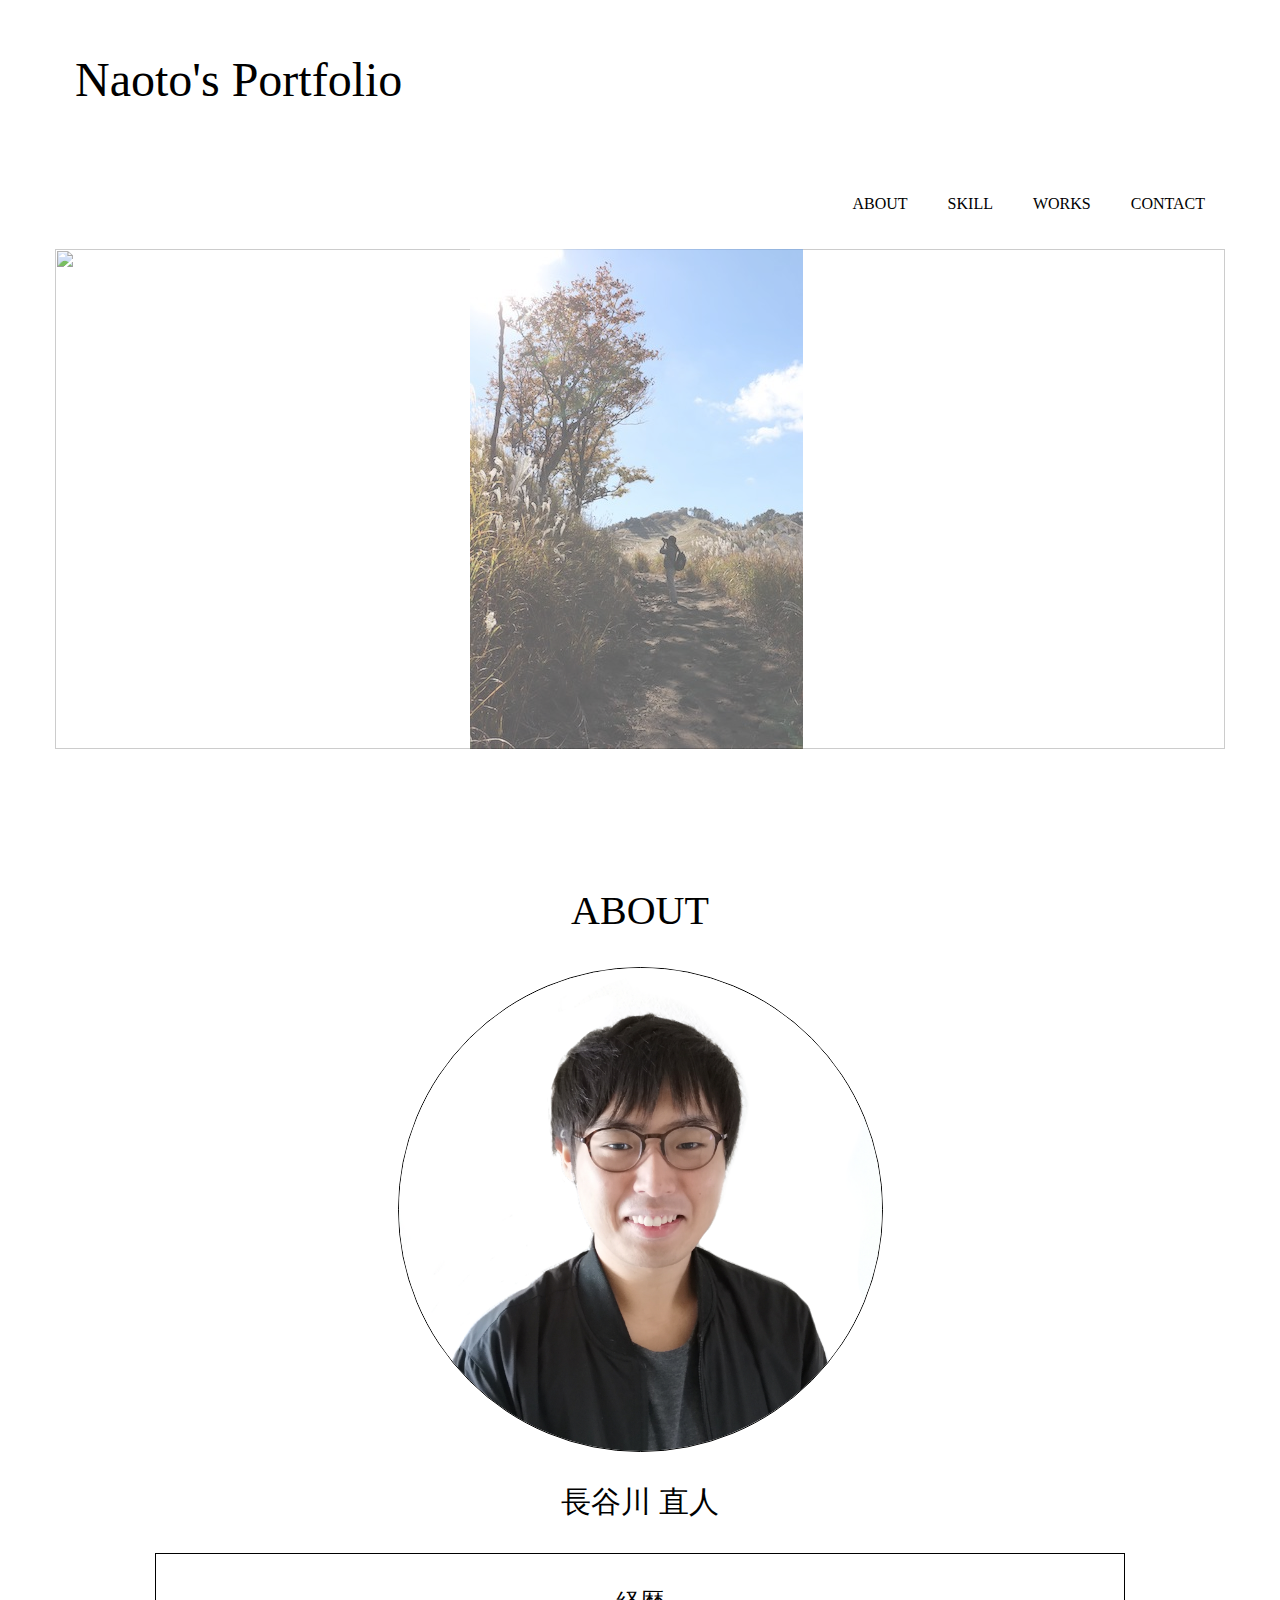
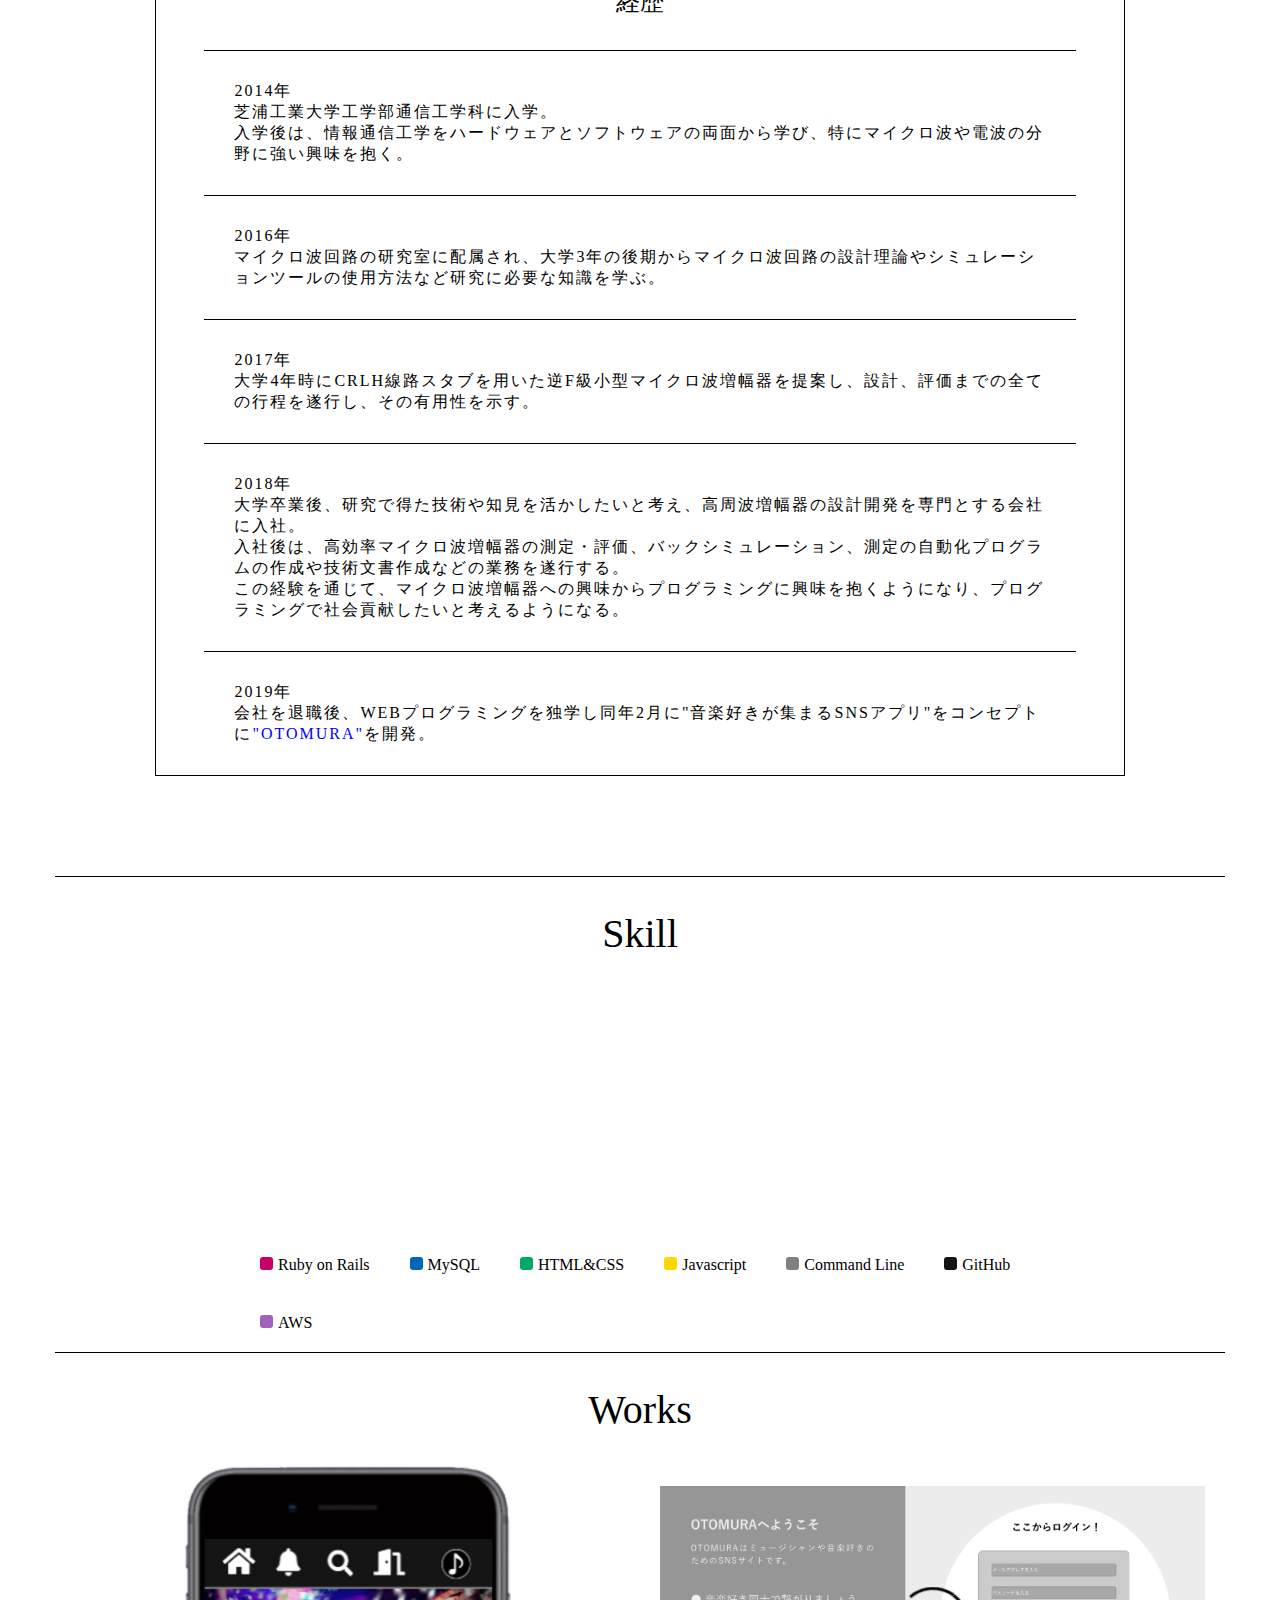
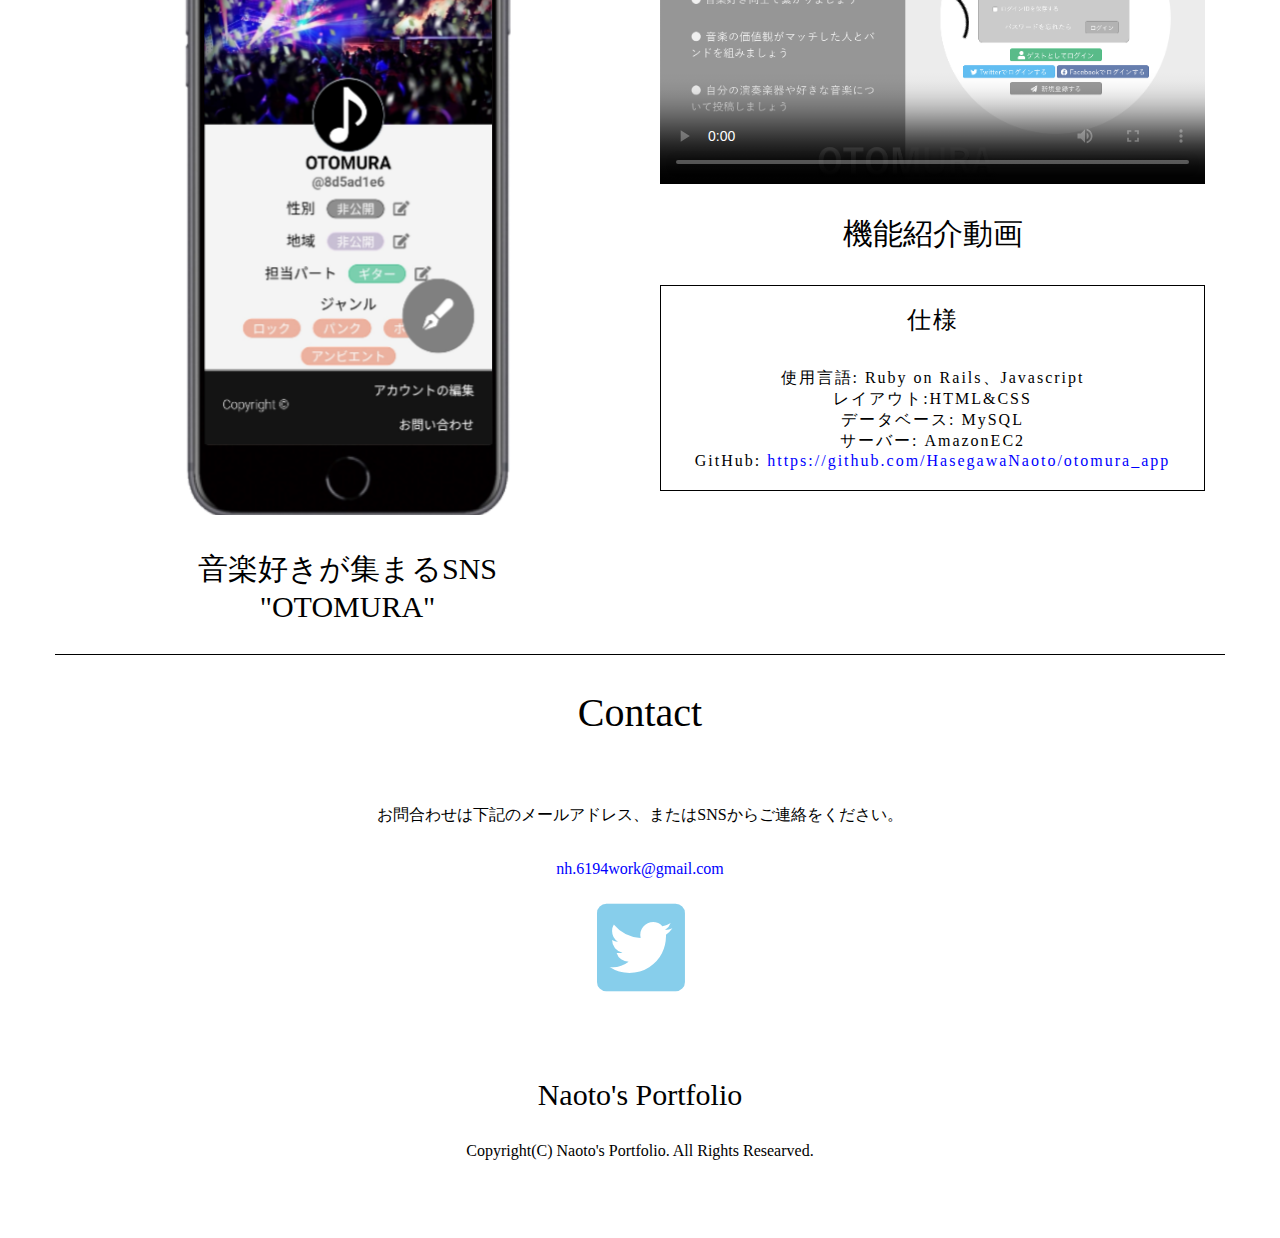
==== naotos_portfolio/index.html @ 2931c3e9 "My Portfolio Create" ====
<!DOCTYPE html>
<html>
<head>
  <title>Naoto's Portfolio</title>
  <meta name="viewport" content="width=device-width,initial-scale=1.0">
  <link href="https://use.fontawesome.com/releases/v5.6.1/css/all.css" rel="stylesheet">
  <script src="https://cdnjs.cloudflare.com/ajax/libs/Chart.js/1.0.2/Chart.min.js"></script>
  <script src="https://code.jquery.com/jquery-3.3.1.min.js"></script>
  <script type="text/javascript" src="js/script.js"></script>
  <link rel="stylesheet" type="text/css" href="css/index.css">
</head>

<body>
  <header>
    <div class="header-logo"><h1>Naoto's Portfolio</h1></div>
    <ul class="header-menu-container">
      <li class="menu"><a class="menu-btn" href="#about-id">ABOUT</a></li>
      <li class="menu"><a class="menu-btn" href="#skill-id">SKILL</a></li>
      <li class="menu"><a class="menu-btn" href="#works-id">WORKS</a></li>
      <li class="menu"><a class="menu-btn" href="#contact-id">CONTACT</a></li>
    </ul>
  </header>

  <div class="header-image-container-2"><img src="img/header2.jpg">
    <div class="header-image-container-1"><img src="img/header1.jpg"></div>
  </div>

  <div id="about-id" class="about">
    <h2>ABOUT</h2>
    <img class="image" src="img/own.png">
    <h3>長谷川 直人</h3>
    <div class="introduction"><h4>経歴</h4>
      <ul class="history-list-container">
        <li class="history">2014年<br>芝浦工業大学工学部通信工学科に入学。<br>入学後は、情報通信工学をハードウェアとソフトウェアの両面から学び、特にマイクロ波や電波の分野に強い興味を抱く。</li>
        <li class="history">2016年<br>マイクロ波回路の研究室に配属され、大学3年の後期からマイクロ波回路の設計理論やシミュレーションツールの使用方法など研究に必要な知識を学ぶ。</li>
        <li class="history">2017年<br>大学4年時にCRLH線路スタブを用いた逆F級小型マイクロ波増幅器を提案し、設計、評価までの全ての行程を遂行し、その有用性を示す。</li>
        <li class="history">2018年<br>大学卒業後、研究で得た技術や知見を活かしたいと考え、高周波増幅器の設計開発を専門とする会社に入社。<br>入社後は、高効率マイクロ波増幅器の測定・評価、バックシミュレーション、測定の自動化プログラムの作成や技術文書作成などの業務を遂行する。<br>この経験を通じて、マイクロ波増幅器への興味からプログラミングに興味を抱くようになり、プログラミングで社会貢献したいと考えるようになる。</li>
        <li class="history">2019年<br>会社を退職後、WEBプログラミングを独学し同年2月に"音楽好きが集まるSNSアプリ"をコンセプトに<a href="https://www.oto-mura.com" class="otomura-link">"OTOMURA"</a>を開発。</li>
      </div>
    </div>

    <div id="skill-id" class="skill"><h2>Skill</h2>
      <div class="skill-container">
        <div class="chart-container">
          <canvas id="doughnut-chart" height="452" width="604" style="width: 302px; height: 226px;"></canvas>
        </div>

        <div class="chart-legend-container">
          <ul class="chart-list-container">
            <li class="legend ruby">Ruby on Rails</li>
            <li class="legend mysql">MySQL</li>
            <li class="legend htmlcss">HTML&CSS</li>
            <li class="legend javascript">Javascript</li>
            <li class="legend commandline">Command Line</li>
            <li class="legend github">GitHub</li>
            <li class="legend aws">AWS</li>
          </ul>
        </div>
      </div>
    </div>

    <div id="works-id" class="works"><h2>Works</h2>
      <div class="works-image-container">
        <a class="sm-image-container" href="https://www.oto-mura.com">
          <img src="img/sm.png">
        </a>
        <h3>音楽好きが集まるSNS<br>"OTOMURA"</h3>
      </div>

      <div class="about-application-movie"><video style="cursor:pointer; outline:none; margin:0 auto; display:block;" width="100%" height="100%" poster="img/samnail.png" src="movie/app-introduction.mp4" controls></video>
        <h3>機能紹介動画</h3>

        <div class="about-function">
          <h4>仕様</h4>
          使用言語: Ruby on Rails、Javascript<br>レイアウト:HTML&CSS<br>データベース: MySQL<br>サーバー: AmazonEC2<br>GitHub: <a class="github-link" href="https://github.com/HasegawaNaoto/otomura_app">https://github.com/HasegawaNaoto/otomura_app</a>
        </div>
      </div>
    </div>

    <div class="contact"><h2>Contact</h2>
      <div class="contact-body">
        <p>お問合わせは下記のメールアドレス、またはSNSからご連絡をください。</p><br>
        <a class="email" href="mailto:nh.6194work@gmail.com">nh.6194work@gmail.com</a>
        <a class="twitter-icon" href="https://twitter.com/Naoto10116582"><i class="fab fa-twitter-square"></i></a>
      </div>
    </div>

    <footer>
      <h3>Naoto's Portfolio</h3>
      <div>Copyright(C) Naoto's Portfolio. All Rights Researved.</div>
    </footer>
</body>
</html>
---- naotos_portfolio/css/index.css ----
html{
  font-family:'BatangChe';
  color: -internal-root-color;
}

* {
  box-sizing: border-box;
}

body{
  margin:0 auto;
  max-width:1170px;
}

/* header */

.header-image-container-1{
  position:absolute;
  top:0px;
   left:calc((100% - 340px)/2);
  max-width:400px;
  z-index:10;
  opacity:0.8;
  clear:both;
}

.header-image-container-2{
  position:relative;
  clear:both;
  width:100%;

}

.header-image-container-2 img{
  width:100%;
  height:500px;
  opacity:0.8;
}

h1,h2,h3,h4{
  font-weight:100;
}

h1{
  font-size:48px;
}

h2{
  font-weight:100;
  font-size:40px;
}

h3{
  font-weight:100;
  font-size:30px;
}

h4{
  font-weight:100;
  font-size:24px;
}

a{
  color:black;
  text-decoration:none;
  display:block;
}

.header-logo{
  padding:20px;
}

.header-menu-container{
  display:block;
  display: flex;
  justify-content:flex-end;
  align-items: center;
}

.menu{
  padding:20px;
}

.menu:hover{
  border-bottom:black 1px solid;
}

@media(max-width:750px){
  .header-logo{
    text-align:center;
  }

  .header-menu-container{
    display:block;
    width:100%;
    background:white;
    padding:0px;
    margin:0px;
    z-index:100;
  }

  .menu{
    display:block;
    float:left;
    width:50%;
    border:solid 1px rgba(148,148,148,0.8);
    text-align:center;
  }

  .menu:hover{
    border:solid 1px rgba(148,148,148,0.8);
  }

  .menu a:hover{
    color:rgba(148,148,148,0.8);
  }

  .header-image-container-1{
    width:100%;
    max-width:initial;
    left:0;
  }
}
/* header */


/* about */
.about{
  padding:100px;
}

.about h2{
  text-align:center;
}

.about h3{
  text-align:center;
}

.about h4{
  text-align:center;
}

.image{
  width:50%;
  /* width:400px; */
  border:solid 1px black;
  border-radius:100%;
  display:block;
  margin:0 auto;
}

.introduction{
  width:100%;
  /* width:700px; */

  margin:0 auto;
  /* padding:30px; */
  text-align:justify-all;
  border:solid 1px black;
}

.history-list-container{
  width:90%;
  margin:0 auto;
  padding-left: 0px;
}

.history{
  width:100%;
  padding:30px;
  border-top:solid 1px black;
  margin:0 auto;
  letter-spacing: 2px;
}

.otomura-link{
  width:265px;
  color:blue;
  display:inline;
}

.otomura-link:link{
  width:265px;
  color:blue;
}

.otomura-link:visited{
  width:265px;
  color:blue;
}

.otomura-link:hover{
  border-bottom:solid 1px blue;
}

@media(max-width:750px){
  .about{
    padding:0px;
  }

  .introduction{
    border:none;
  }
}

/* about */


/* skill */

.skill{
  border-top:solid 1px black;
  overflow:hidden;
}

.skill h2{
  text-align:center;
}

.chart-container{
  width:50%;
  margin:0 auto;
}

.chart-legend-container{
  width:90%;
  max-width:800px;
  margin:0 auto;
}

.chart-list-container{
  padding-left:0px;
}

@media(max-width:411px){
  li.legend{
    font-size:10px;
  }

  .chart-legend-container{
    width:100%;
  }
}

li{
  list-style-type: none;
}

li.legend{
  padding: 20px;
  float:left;
}

li.legend:before {
  content: "";
  display: inline-block;
  height: 13px;
  width: 13px;
  margin-right: 5px;
  border-radius: 3px;
}

li.ruby:before {
  background: rgba(199,0,103,1);
}

li.mysql:before {
  background:rgba(0,104,183,1);
}

li.htmlcss:before {
  background: rgba(0,169,104,1);
}

li.javascript:before {
  background:rgba(255,215,0,1);
}

li.commandline:before {
  background:rgba(128,128,128,1);
}

li.github:before {
  background:rgba(20,20,20,1);
}

li.aws:before {
  background:rgba(162,96,191,1);
}

/* skill */


/* works */
.works{
  width:100%;
  border-top:solid 1px black;
  overflow:hidden;
}

.works h2{
  text-align:center;
}

.works h3{
  text-align:center;
}

.works h4{
  text-align:center;
}

.works-image-container{
  overflow:hidden;
  float:left;
  width:50%;
  height:73%;
  position: relative;
}

.sm-image-container{
  width:56%;
  margin:0 auto;
  border-radius:50px;
}

.sm-image-container img{
  width:100%;
}

.sm-image-container img:hover{
  opacity:0.8;
}
}

.sm-image-container::before{
  content: "";
  position:absolute;
  border-radius:35px;
  width:52%;
  height:79%;
  top:1%;
  left:24%;
  right:0;
  bottom:0;
  /* background:gray; */
}

.about-application-movie{
  float:left;
  width:50%;
  height:50%;
  padding:20px;
}

.about-function{
  border:solid 1px black;
  padding:20px;
  letter-spacing: 2px;
  text-align:center;
}

.about-function h4{
  margin-top:-2px;
}

.github-link{
  word-wrap: break-word;
  color:blue;
  display:inline;
}

.github-link:link{
  color:blue;
}

.github-link:visited{
  color:blue;
}

.github-link:hover{
  border-bottom:solid 1px blue;
}

@media(max-width:750px){
  .works-image-container{
    overflow:hidden;
    float:none;
    width:100%;
  }

  .about-application-movie{
    float:none;
    width:100%;
  }
}
/* works */


/* contact */
.contact{
  width:100%;
  border-top:solid 1px black;
  overflow:hidden;
}

.contact h2{
  text-align:center;
}

.contact p{
  text-align:center;
}

.contact-body{
  width:80%;
  padding:20px;
  margin:0 auto;
}

.email{
  color:blue;
  text-align:center;
}

.email:link{
  color:blue;
}

.email:visited{
  color:blue;
}

.email:hover{
  opacity:0.8;
}

.twitter-icon{
  cursor:pointer;
  color:skyblue;
  width:87px;
  display: block;
  margin:20px auto;
}

.fab{
  font-size:100px;
}

.fab:hover{
  opacity:0.8;
}

@media(max-width:750px){
  .contact-body{
    width:100%;
  }
}
/* contact */


/* footer */

footer{
  height:200px;
  padding:10px;
  text-align:center;
}

.footer-menu:hover{
  color:rgba(20,20,20,0.8);
}

/* footer */
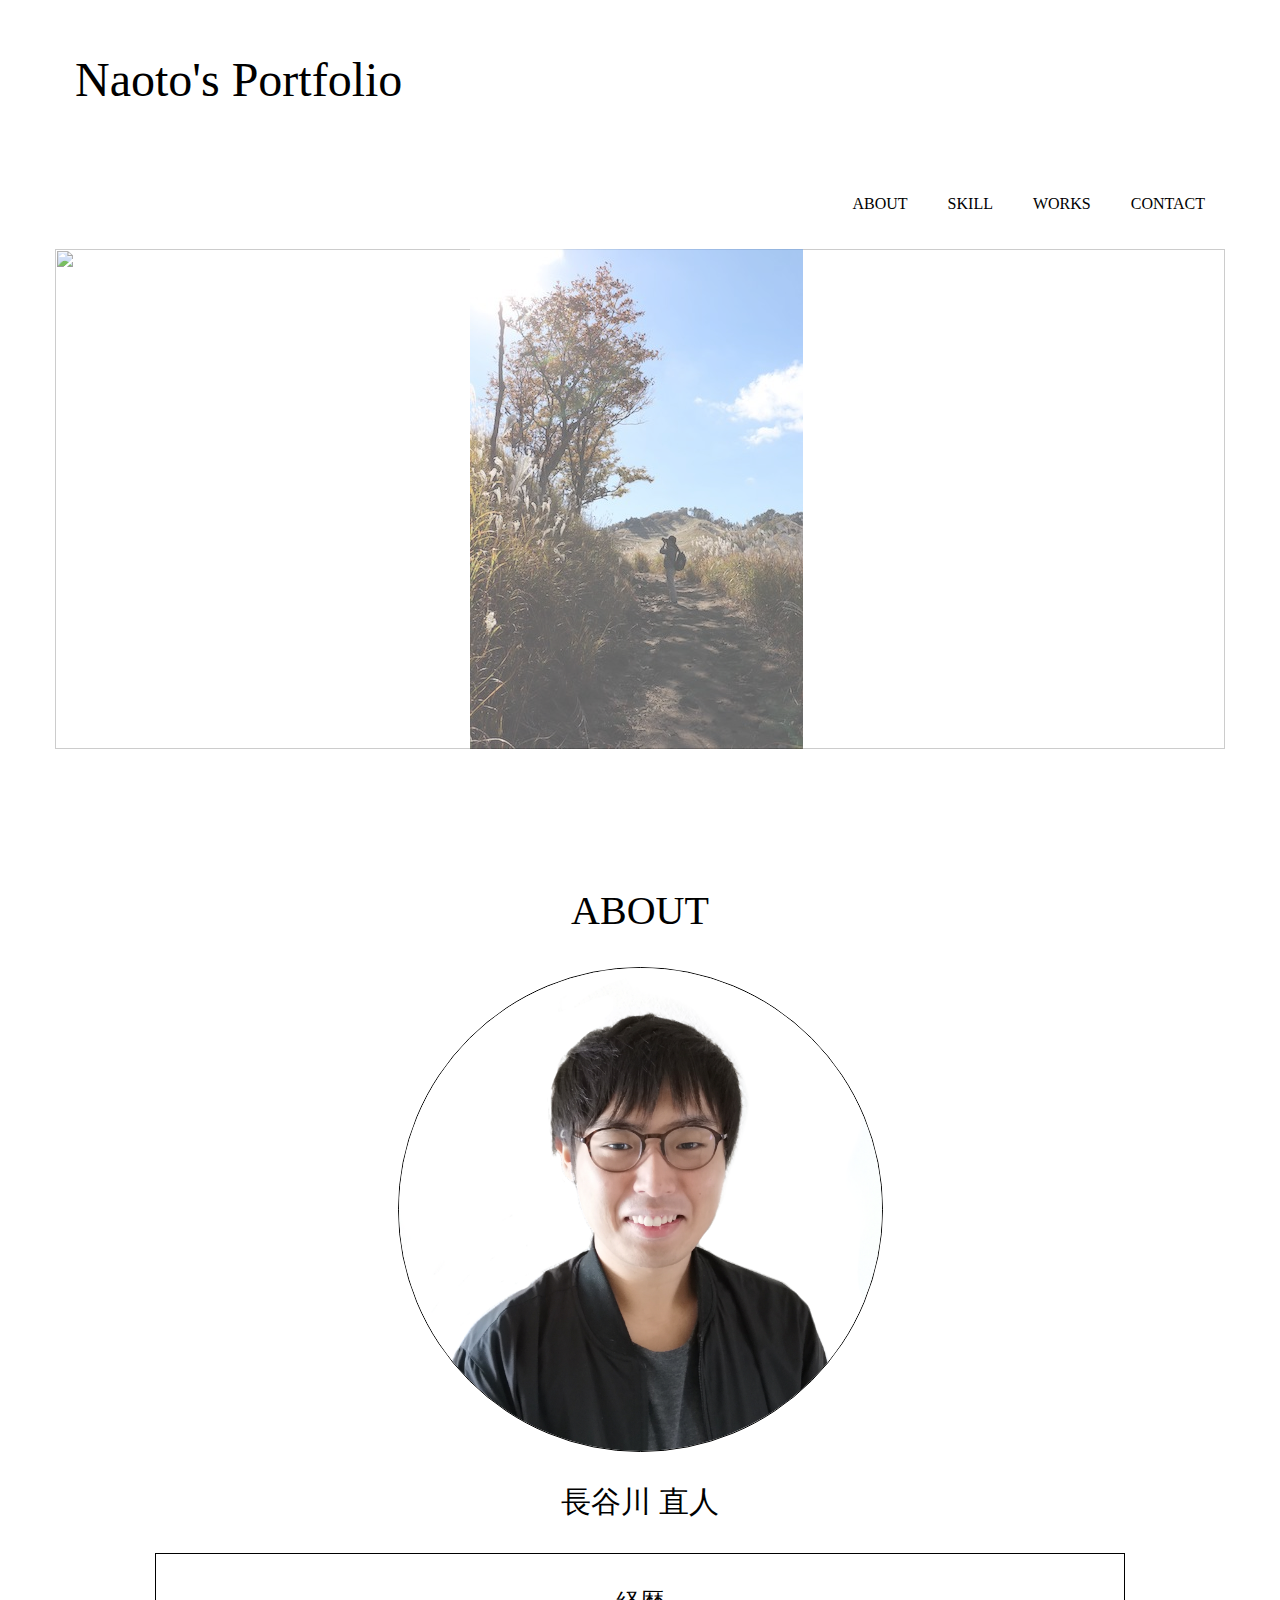
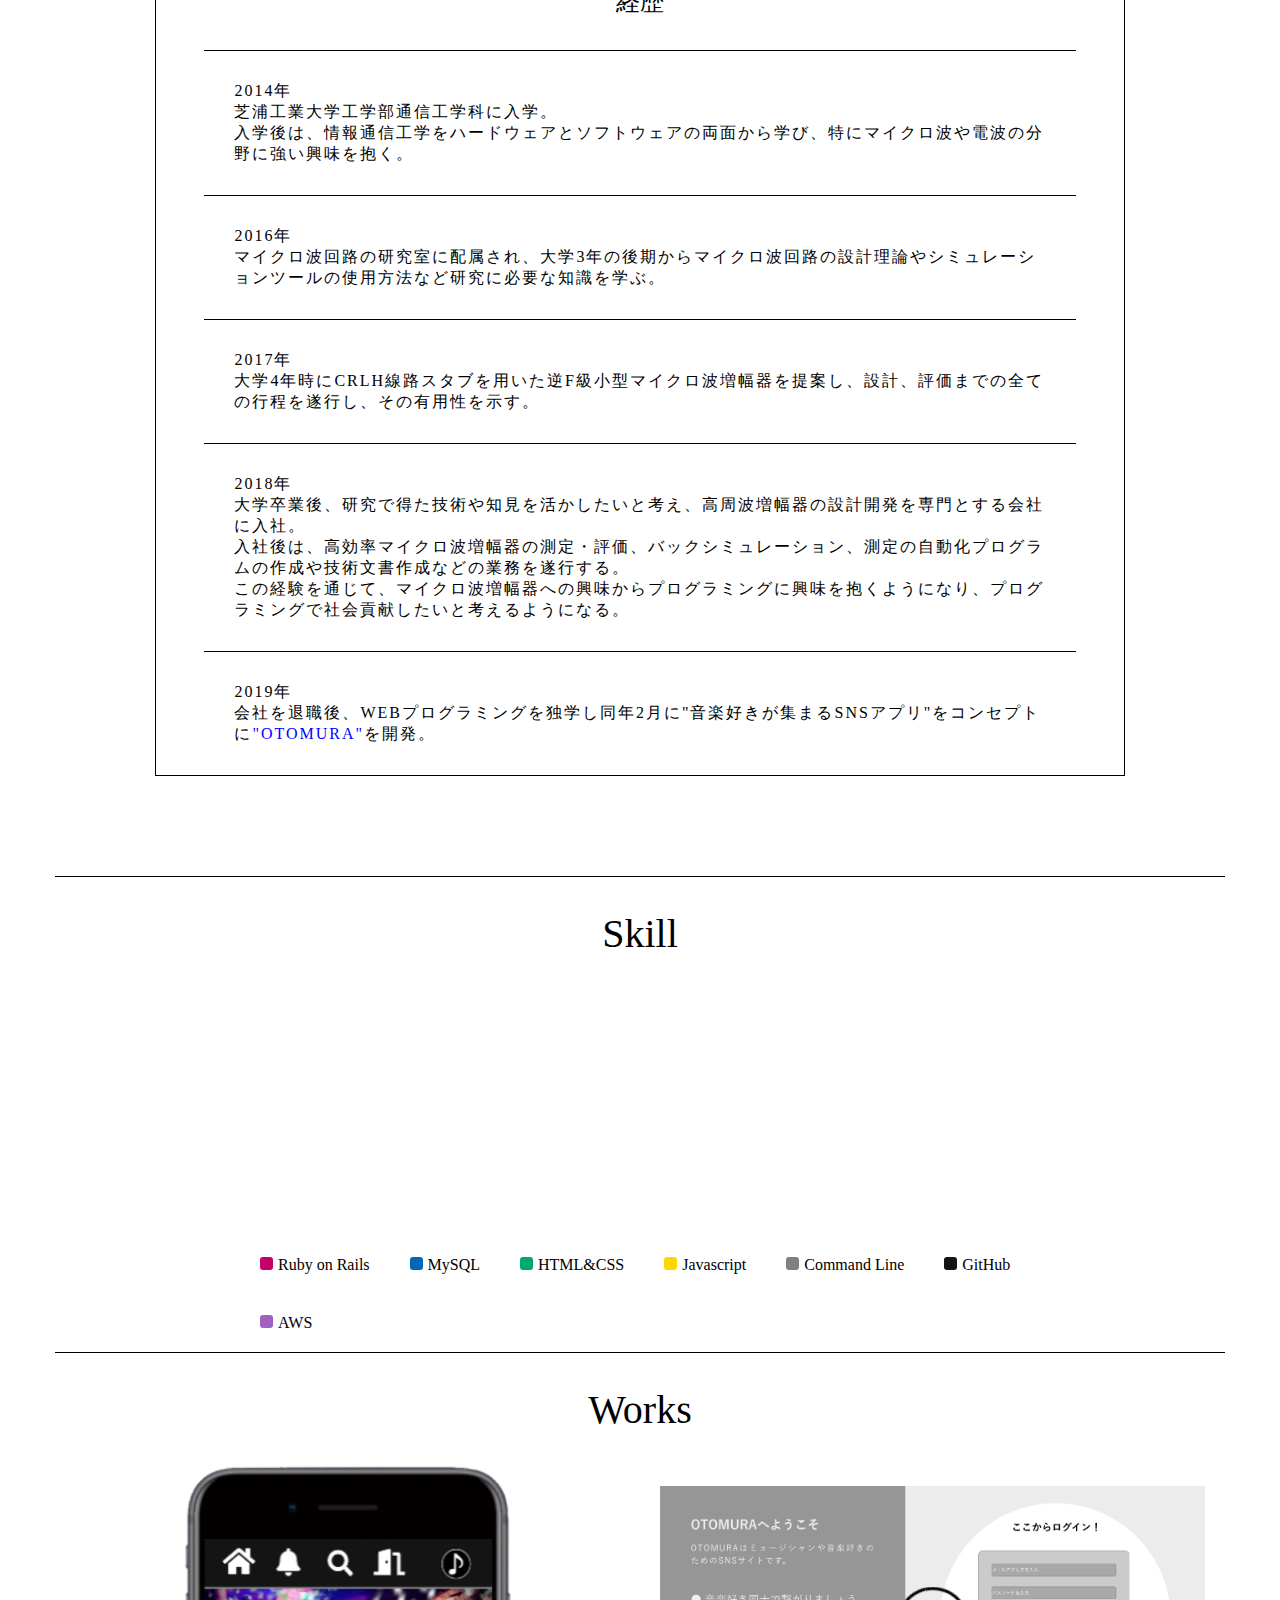
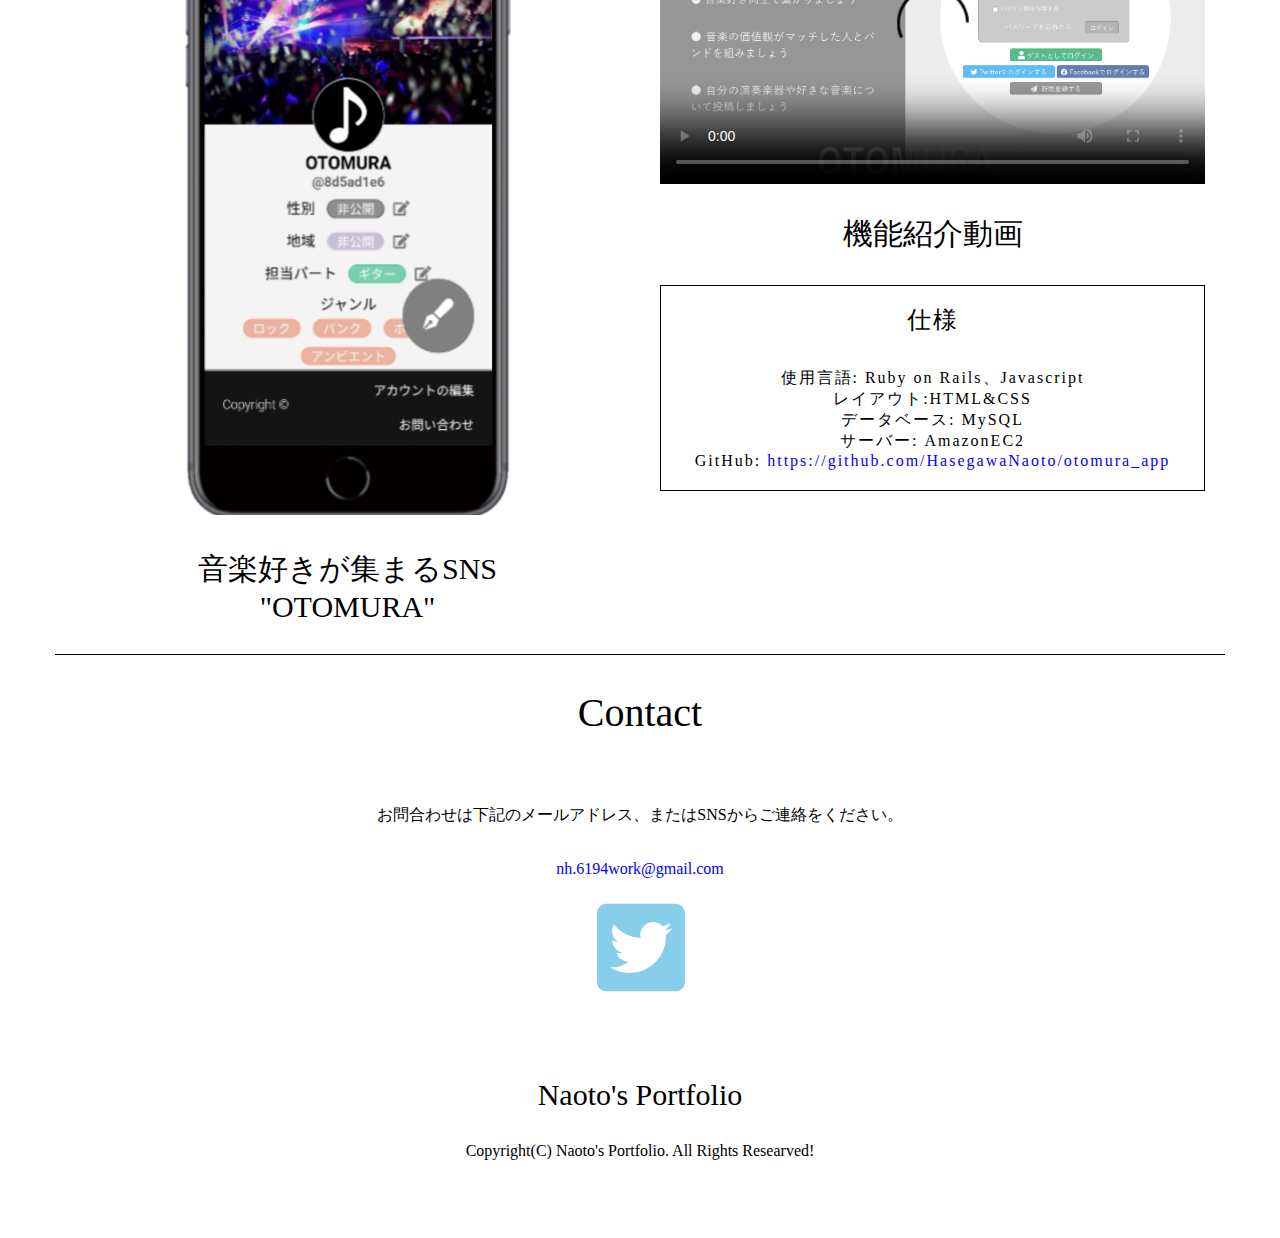
==== commit d9896ec8: "Update index.html" ====
--- a/naotos_portfolio/index.html
+++ b/naotos_portfolio/index.html
@@ -87,7 +87,7 @@
 
     <footer>
       <h3>Naoto's Portfolio</h3>
-      <div>Copyright(C) Naoto's Portfolio. All Rights Researved.</div>
+      <div>Copyright(C) Naoto's Portfolio. All Rights Researved!</div>
     </footer>
 </body>
 </html>
